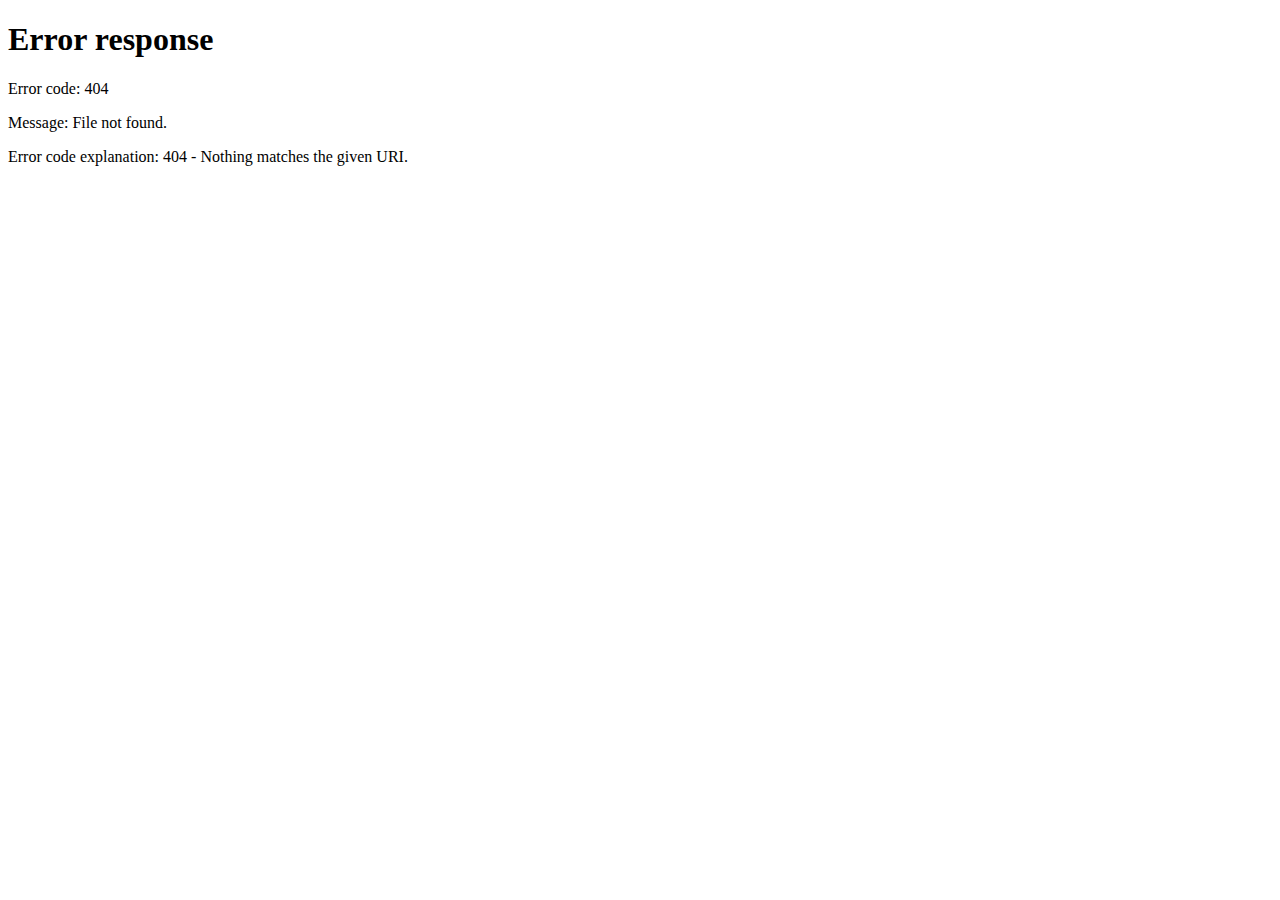
==== index.html @ 288c5396 "1" ====
<!DOCTYPE html>
<html>
    <head>
        <meta charset="utf-8">
        <meta http-equiv="X-UA-Compatible" content="IE=edge">
        <title>
            PeerChat
        </title>
        <meta name="viewport" content="width=device-width,initial-scale=1">
        <link rel="stylesheet" type="text/css" media="screen" href="main.css">
    </head>
    <body>
        <div id="main-container">
            <div id="videos">
                <video class="video-player" id="user1" autoplay playsinline></video>
                <video class="video-player" id="user2" autoplay playsinline></video>
                <video class="video-player" id="user3" autoplay playsinline></video>
            </div>
            <div id="d2"></div>
            <div id="d3"></div>
            <div id="sub-container">
                <div id="canvas-container">
                    <canvas id="drawing-board" width=800px height=600px></canvas>
                    <div class="tools">
                        <button id="pencilButton" onclick="setDrawingMode('pencil')">鉛筆</button>
                        <button id="eraserButton" onclick="setDrawingMode('eraser')">橡皮擦</button>
                        <input id="brush-size" type="range" min="1" max="10" value="1" />
                        <button id="clear-canvas">清除畫布</button>
                        <input type="color" id="color-picker" value="#000000">
                    </div>
                </div>
                <div id="chat">
                    <div id="messages"></div>
                    <input id="input" type="text" />
                    <button id="send" onclick="sendMessage()">Send</button>     
                </div>
            </div>
        </div>
    </body>
    
    

    <script src="agora-rtm-sdk-1.5.1.js"></script>
    <script src="main.js"></script>
</html>
---- main.css ----
.tools button {
    margin-right: 15px;
}

.pencilButton {
    background-image: url("pencil.jpg");
}

.eraserButton {
    background-image: url("eraser.jpg");
}

.brush-size-slider {
    width: 200px; 
}

#main-container{
    margin-top: 15px;
    display: flex;
    flex-direction: column;
    align-items: center;
}

#sub-container {
    margin-top: 15px;
    display: flex;
    justify-content: space-between;
    width: 100%;
}


#videos{
    display: flex;
    justify-content: space-around;
    width: 100%;
}

#canvas-container{
    display: flex;
    flex-direction: column;
    align-items: center;
    margin-right: 10px;
    flex: 1;
}

#chat{
    display: flex;
    flex-direction: column;
    align-items: center;
    margin-left: 10px;
    flex: 1;
}

.tools{
    display: flex;
    justify-content: space-around;
    width: 100%;
}


#messages {
    width: 80%;
    height: 400px; 
    overflow-y: auto; 
    border: 1px solid #ccc; 
    padding: 10px; 
    font-size: 20px; /* 设置文字大小 */
    margin: 10px auto;
}

#drawing-board{
    border-style: solid;
    border-width: 5px;
}
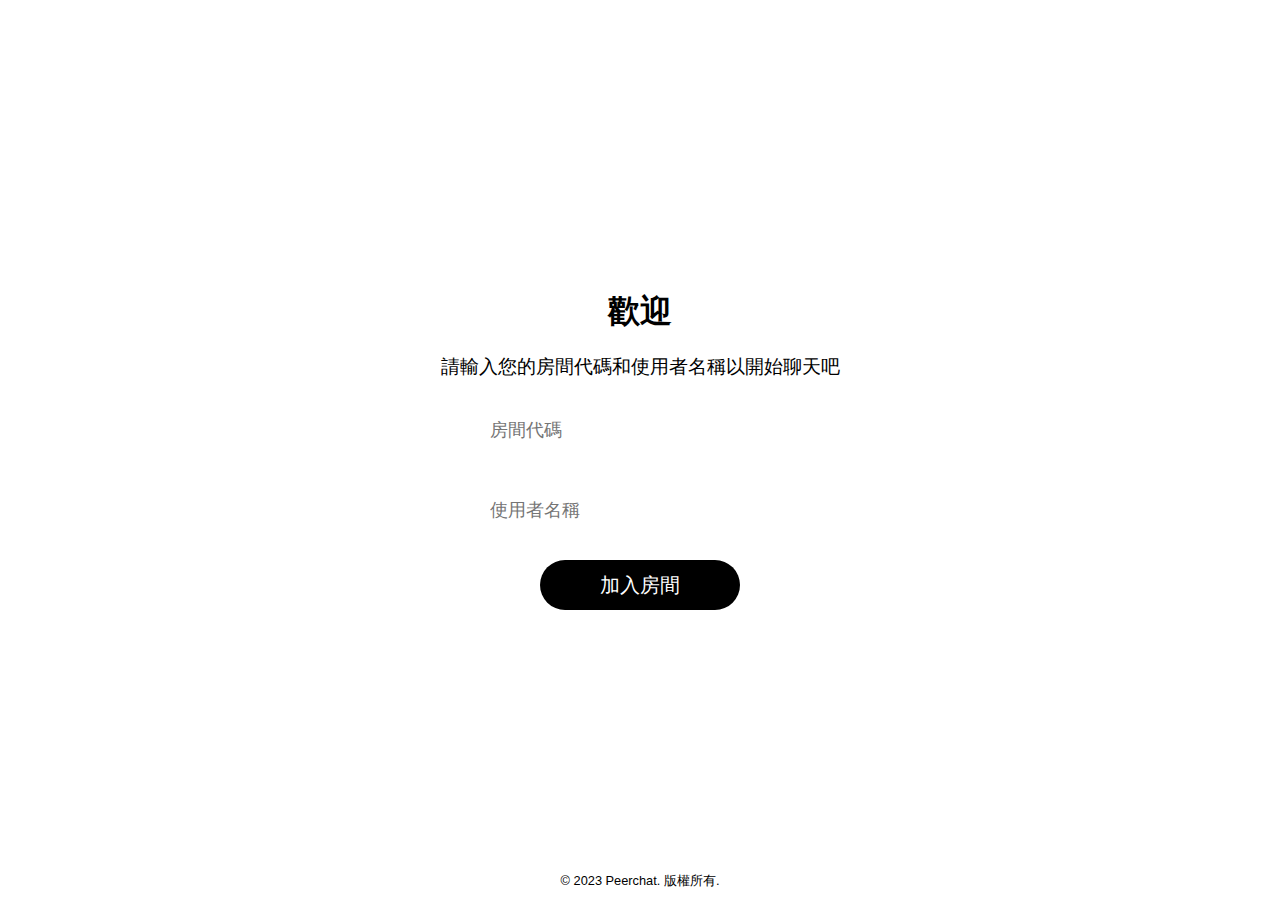
==== commit 3301b33a: "1" ====
--- a/index.html
+++ b/index.html
@@ -12,12 +12,10 @@
     <body>
         <div id="main-container">
             <div id="videos">
-                <video class="video-player" id="user1" autoplay playsinline></video>
+                <video class="video-player" id="user1" autoplay playsinline muted></video>
                 <video class="video-player" id="user2" autoplay playsinline></video>
                 <video class="video-player" id="user3" autoplay playsinline></video>
             </div>
-            <div id="d2"></div>
-            <div id="d3"></div>
             <div id="sub-container">
                 <div id="canvas-container">
                     <canvas id="drawing-board" width=800px height=600px></canvas>
@@ -42,4 +40,5 @@
 
     <script src="agora-rtm-sdk-1.5.1.js"></script>
     <script src="main.js"></script>
-</html>+</html>
+
--- a/main.css
+++ b/main.css
@@ -1,12 +1,35 @@
-.tools button {
+.tools button, #clear-canvas {
     margin-right: 15px;
+    padding: 10px 20px;
+    border: none;
+    border-radius: 10px;
+    background: #009578;
+    color: white;
+    font-weight: bold;
+    cursor: pointer;
+    transition: background-color 0.3s ease;
 }
 
-.pencilButton {
+.tools button:hover, #clear-canvas:hover {
+    background: #006853;
+}
+
+#pencilButton, #eraserButton {
+    width: 50px;
+    height: 50px;
+    border: none;
+    color: transparent;
+    background-size: contain;
+    background-repeat: no-repeat;
+    background-position: center;
+    cursor: pointer;
+}
+
+#pencilButton {
     background-image: url("pencil.jpg");
 }
 
-.eraserButton {
+#eraserButton {
     background-image: url("eraser.jpg");
 }
 
@@ -14,7 +37,7 @@
     width: 200px; 
 }
 
-#main-container{
+#main-container {
     margin-top: 15px;
     display: flex;
     flex-direction: column;
@@ -25,17 +48,23 @@
     margin-top: 15px;
     display: flex;
     justify-content: space-between;
-    width: 100%;
+    width: 80%;
+    margin: auto;
 }
 
-
-#videos{
+#videos {
     display: flex;
     justify-content: space-around;
     width: 100%;
+    flex-wrap: wrap;
 }
 
-#canvas-container{
+.video-player {
+    max-width: 100%;
+    margin: 10px;
+}
+
+#canvas-container {
     display: flex;
     flex-direction: column;
     align-items: center;
@@ -43,7 +72,7 @@
     flex: 1;
 }
 
-#chat{
+#chat {
     display: flex;
     flex-direction: column;
     align-items: center;
@@ -51,12 +80,11 @@
     flex: 1;
 }
 
-.tools{
+.tools {
     display: flex;
     justify-content: space-around;
     width: 100%;
 }
-
 
 #messages {
     width: 80%;
@@ -64,11 +92,20 @@
     overflow-y: auto; 
     border: 1px solid #ccc; 
     padding: 10px; 
-    font-size: 20px; /* 设置文字大小 */
+    font-size: 20px;
     margin: 10px auto;
+    border-radius: 10px;
 }
 
-#drawing-board{
+#input {
+    width: 80%;
+    padding: 10px;
+    margin: 10px auto;
+    border: 1px solid #ccc;
+    border-radius: 10px;
+}
+
+#drawing-board {
     border-style: solid;
     border-width: 5px;
-}+}
